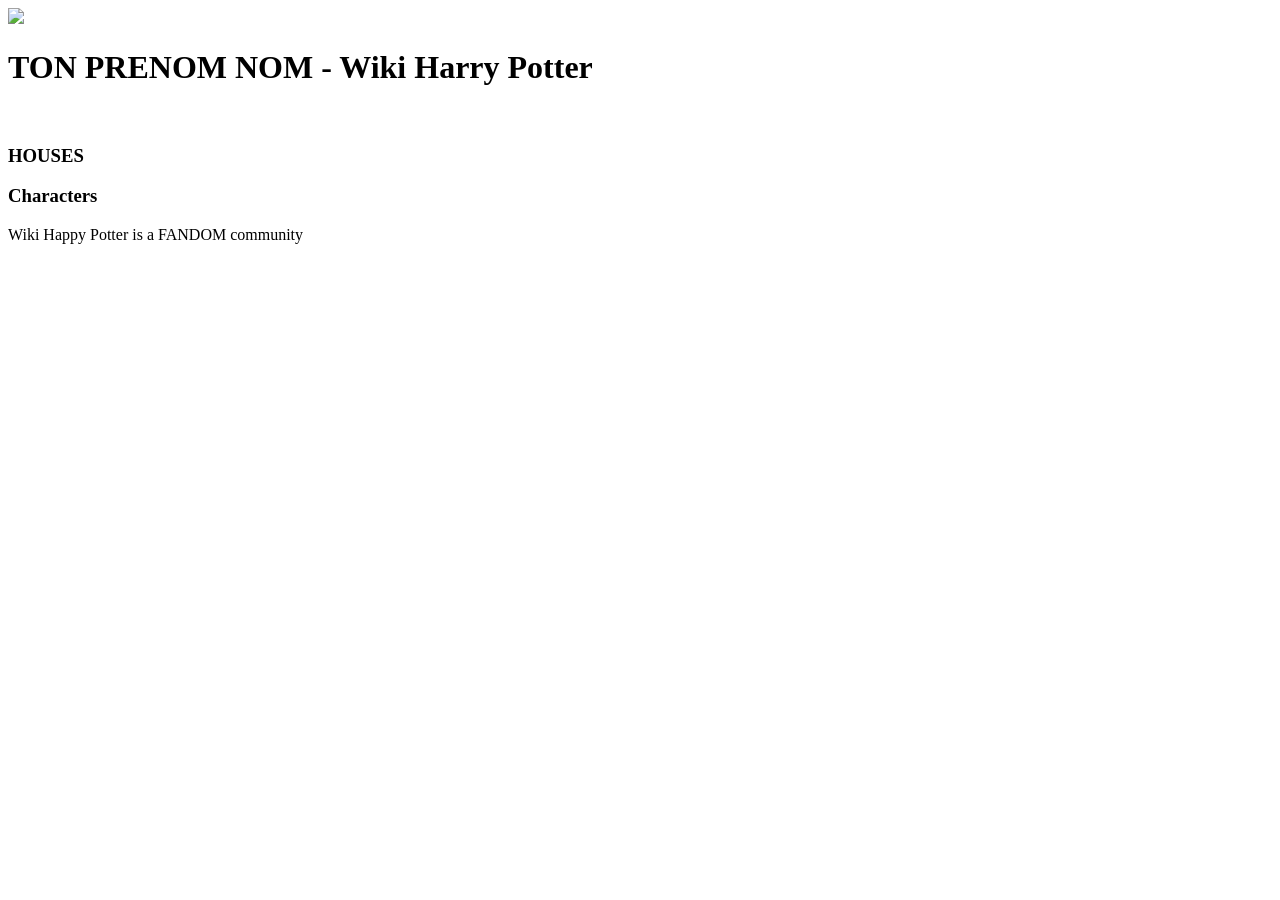
==== index.html @ 36b010b4 "first commit" ====
<!DOCTYPE html>
<html lang="en">
  <head>
    <meta charset="UTF-8" />
    <meta name="viewport" content="width=device-width, initial-scale=1.0" />
    <link rel="stylesheet" href="./css/style.css" />
     <title>TON PRENOM NOM - Partiel Harry Potter</title>
  </head>
  <body>
   
    <main>
       <header class="header">
      <div class="header__right">
        <img src="./images/logo/logo.png" />
      </div>
      <div class="header__left">
        <h1>TON PRENOM NOM - Wiki Harry Potter</h1>
   
        <img src="./images/menu.png" alt="" srcset="" />
      </div>
    </header>
      <section>
        <h3>HOUSES</h3>
        <div class="houses"></div>
      </section>
      <section>
        <h3>Characters</h3>
        <div class="characters"></div>
      </section>
    </main>
    <footer>
      <p>Wiki Happy Potter is a FANDOM community</p>
    </footer>
  </body>
</html>
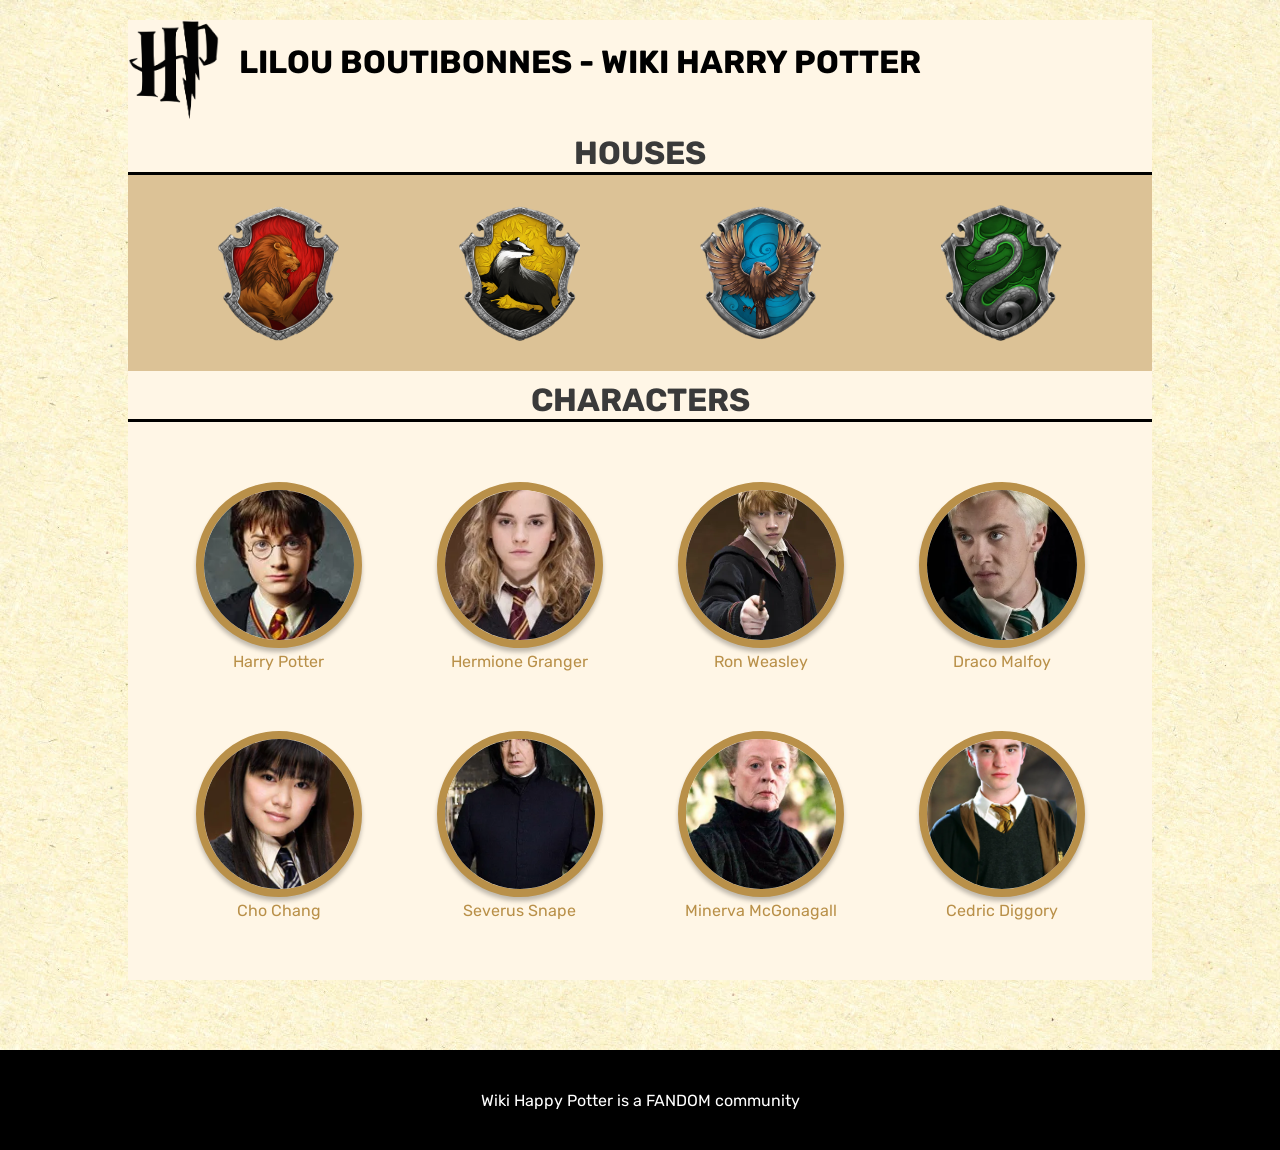
==== commit 7266cb44: "static menu" ====
--- a/index.html
+++ b/index.html
@@ -4,28 +4,69 @@
     <meta charset="UTF-8" />
     <meta name="viewport" content="width=device-width, initial-scale=1.0" />
     <link rel="stylesheet" href="./css/style.css" />
-     <title>TON PRENOM NOM - Partiel Harry Potter</title>
+    <script src="./js/script.js" defer></script>
+     <title>Lilou BOUTIBONNES - Partiel Harry Potter</title>
   </head>
   <body>
    
     <main>
        <header class="header">
       <div class="header__right">
-        <img src="./images/logo/logo.png" />
+         <img src="./images/logo.png" alt="Logo Harry Potter" />
       </div>
       <div class="header__left">
-        <h1>TON PRENOM NOM - Wiki Harry Potter</h1>
-   
+        <h1>Lilou BOUTIBONNES - Wiki Harry Potter</h1>
         <img src="./images/menu.png" alt="" srcset="" />
       </div>
     </header>
       <section>
         <h3>HOUSES</h3>
-        <div class="houses"></div>
+        <div class="houses">
+          <img src="./images/Gryffindor.png" alt="Gryffindor" />
+          <img src="./images/Hufflepuff.png" alt="Hufflepuff" />
+          <img src="./images/Ravenclaw.png" alt="Ravenclaw" />
+          <img src="./images/Slytherin.png" alt="Slytherin" />
+        </div>
       </section>
       <section>
         <h3>Characters</h3>
-        <div class="characters"></div>
+        <div class="characters">
+        <div>
+            <img src="./images/harry.webp" alt="harry" />
+            <p>Harry Potter</p>
+        </div>
+        <div>
+          <img src="./images/hermione.webp" alt="hermione" />
+          <p>Hermione Granger</p>
+        </div>
+        <div>
+          <img src="./images/ron.webp" alt="ron" />
+          <p>Ron Weasley</p>
+        </div>
+        <div>
+          <img src="./images/draco.webp" alt="draco" />
+          <p>Draco Malfoy</p>
+        </div>
+        <div>
+            <img src="./images/cho.webp" alt="cho" />
+            <p>Cho Chang</p>   
+        </div>
+        <div>
+            <img src="./images/snape.webp" alt="snape" />
+            <p>Severus Snape</p>
+        </div>
+        <div>
+            <img src="./images/mcgonagall.webp" alt="mcgonagall" />
+            <p>Minerva McGonagall</p>
+        </div>
+        <div>
+            <img src="./images/cedric.webp" alt="cedric" />
+            <p>Cedric Diggory</p>
+        </div>
+      </div>
+          
+                        
+                    
       </section>
     </main>
     <footer>
--- a/css/style.css
+++ b/css/style.css
@@ -0,0 +1,214 @@
+:root {
+  --light: #fff6e6;
+  --darkGrey: #3a3a3a;
+  --gold: #b99049;
+  --red: #b71713;
+  --green: #124b10;
+  --blue: #078cb1;
+  --yellow: #e1b50c;
+}
+
+@font-face {
+  font-family: "Rubik";
+  src: url("./../font/Rubik-Regular.ttf");
+}
+@font-face {
+  font-family: "Rubik";
+  src: url("./../font/Rubik-Bold.ttf");
+  font-weight: bold;
+}
+* {
+  margin: 0;
+  padding: 0;
+}
+
+body {
+  background: url("./../images/bgHP.webp") repeat;
+  font-family: "Rubik";
+}
+
+main {
+  background-color: var(--light);
+  max-width: 1024px;
+  margin: auto;
+  margin-bottom: 70px;
+}
+main h3 {
+  text-transform: uppercase;
+  border-bottom: 3px solid black;
+  text-align: center;
+  color: var(--DarkGrey, #3a3a3a);
+  text-align: center;
+  font-family: Rubik;
+  font-size: 32px;
+  font-style: normal;
+  font-weight: 700;
+  line-height: normal;
+  padding-top: 10px;
+}
+main h2 {
+  color: var(--DarkGrey, #3a3a3a);
+  text-align: center;
+  font-family: Roboto;
+  font-size: 40px;
+  font-style: normal;
+  font-weight: 400;
+  line-height: normal;
+  margin-bottom: 54px;
+}
+
+footer {
+  background-color: #000;
+  height: 100px;
+  display: flex;
+  justify-content: center;
+  align-items: center;
+}
+footer p {
+  text-align: center;
+  color: #fff;
+}
+
+.header {
+  display: flex;
+  max-width: 1024px;
+  margin: auto;
+  margin-top: 20px;
+}
+.header h1 {
+  margin-bottom: 20px;
+}
+.header__right img {
+  height: 100px;
+  margin-right: 20px;
+}
+.header__left {
+  width: 100%;
+  display: flex;
+  align-items: center;
+  text-transform: uppercase;
+}
+.header__left ul {
+  display: flex;
+  justify-content: space-between;
+  width: 80%;
+}
+.header__left ul li {
+  list-style: none;
+  font-weight: bold;
+}
+.header__left img {
+  display: none;
+}
+
+.houses {
+  display: flex;
+  justify-content: space-around;
+  background: rgba(185, 144, 73, 0.5);
+  padding: 30px;
+  flex-wrap: wrap;
+}
+.houses > div {
+  border-radius: 140px;
+  width: 140px;
+  height: 140px;
+  text-align: center;
+}
+.houses > div:hover {
+  background: #fff6e6;
+}
+.houses img {
+  width: 121px;
+  height: 136px;
+}
+
+.characters {
+  display: flex;
+  justify-content: space-around;
+  flex-wrap: wrap;
+  padding: 30px;
+}
+.characters > div {
+  padding: 30px;
+}
+.characters img {
+  width: 150px;
+  height: 150px;
+  border-radius: 150px;
+  border: 8px solid var(--Gold, #b99049);
+  background: url(<path-to-image>), lightgray -1.24px 0px/101.653% 141.566% no-repeat;
+  box-shadow: 0px 4px 4px 0px rgba(0, 0, 0, 0.25);
+  object-fit: cover;
+}
+.characters p {
+  text-align: center;
+  color: var(--Gold, #b99049);
+}
+
+/* PAGE PERSO */
+.page_perso h3 {
+  padding: 50px 50px 0 50px;
+}
+.page_perso .perso {
+  background: rgba(185, 144, 73, 0.5);
+  padding: 50px;
+  display: flex;
+}
+.page_perso .perso__right {
+  display: flex;
+  flex-direction: column;
+  justify-content: space-between;
+  width: 100%;
+}
+.page_perso .perso__right > div {
+  display: flex;
+  justify-content: space-around;
+}
+.page_perso .perso__right p.attr {
+  font-weight: bold;
+}
+.page_perso figure {
+  width: 215px;
+  margin-right: 120px;
+}
+.page_perso figure img {
+  width: 100%;
+}
+.page_perso figure figcaption {
+  background: rgba(255, 255, 255, 0.5);
+  display: flex;
+  align-items: center;
+  height: 66px;
+  justify-content: center;
+  font-size: 20px;
+}
+.page_perso .house__perso {
+  display: flex;
+  justify-content: center;
+  align-items: center;
+}
+
+@media screen and (max-width: 425px) {
+  header {
+    width: 90%;
+  }
+  header h1,
+header ul {
+    display: none !important;
+  }
+  header .header__left {
+    display: flex;
+    justify-content: flex-end;
+  }
+  header .header__left img {
+    display: block !important;
+    height: 70px;
+  }
+
+  .houses {
+    flex-direction: column;
+    align-content: space-around;
+  }
+}
+
+/*# sourceMappingURL=style.css.map */
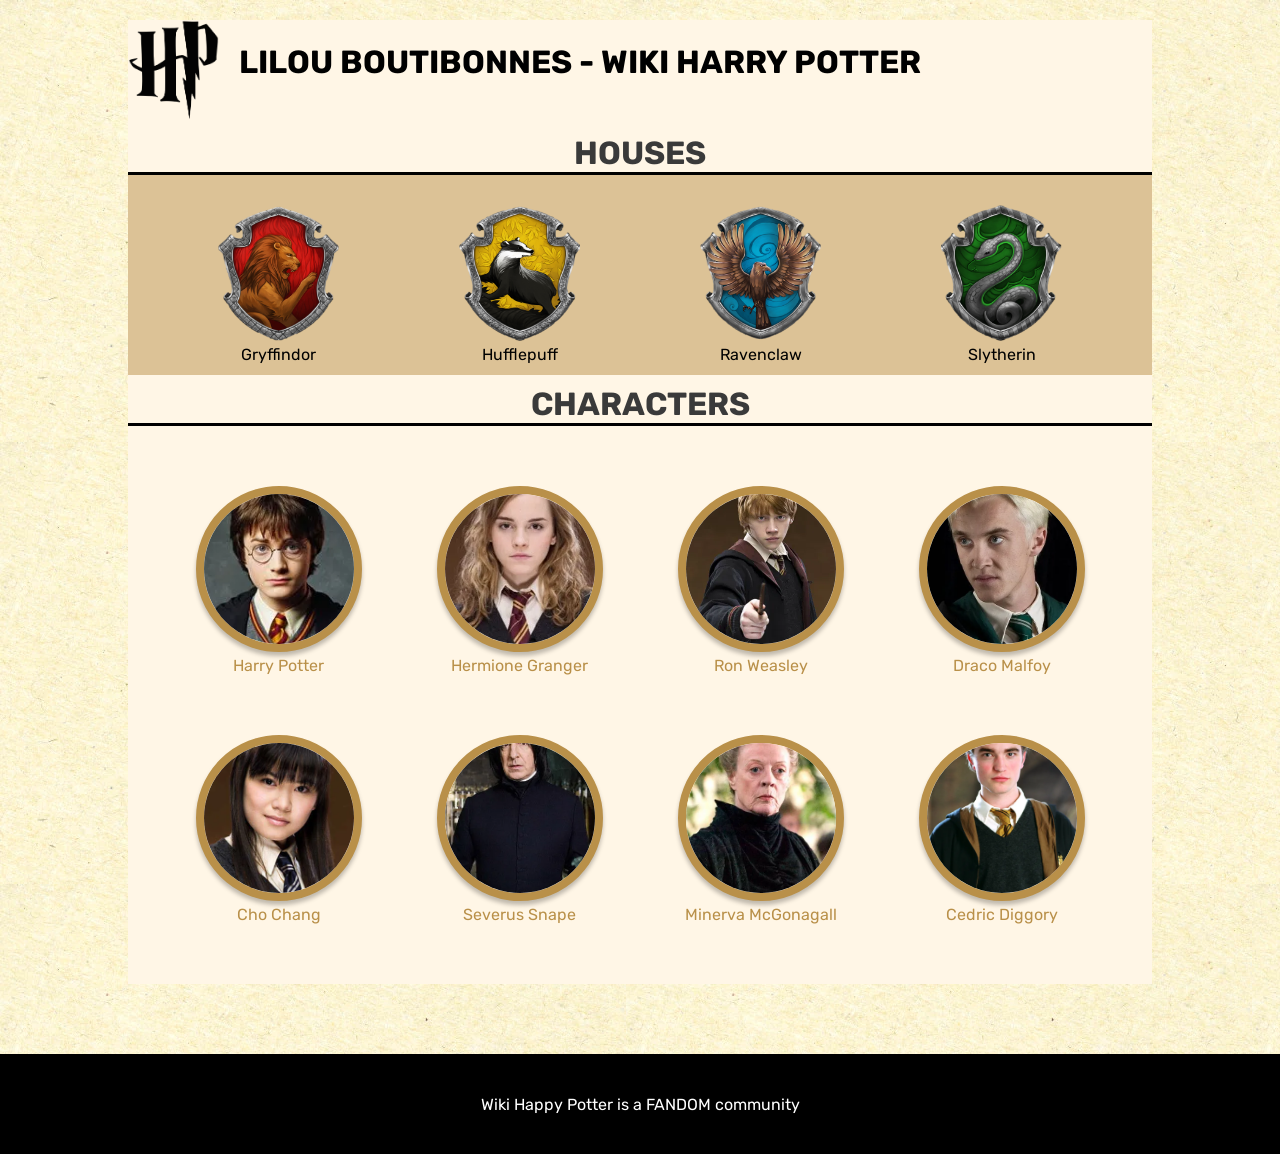
==== commit 1ed3b3c0: "hover + page détails" ====
--- a/index.html
+++ b/index.html
@@ -22,32 +22,46 @@
       <section>
         <h3>HOUSES</h3>
         <div class="houses">
-          <img src="./images/Gryffindor.png" alt="Gryffindor" />
-          <img src="./images/Hufflepuff.png" alt="Hufflepuff" />
-          <img src="./images/Ravenclaw.png" alt="Ravenclaw" />
-          <img src="./images/Slytherin.png" alt="Slytherin" />
+          <div>
+            <img src="./images/Gryffindor.png" alt="Gryffindor" />
+            <p>Gryffindor</p>            
+          </div>
+          <div>
+            <img src="./images/Hufflepuff.png" alt="Hufflepuff" />
+            <p>Hufflepuff</p>
+          </div>
+          <div>
+            <img src="./images/Ravenclaw.png" alt="Ravenclaw" />
+            <p>Ravenclaw</p>
+          </div>
+          <div>
+            <img src="./images/Slytherin.png" alt="Slytherin" />
+            <p>Slytherin</p>
+          </div>
         </div>
       </section>
       <section>
         <h3>Characters</h3>
         <div class="characters">
-        <div>
-            <img src="./images/harry.webp" alt="harry" />
-            <p>Harry Potter</p>
+        <div class="gryffindor">
+            <a class="character-link" href="./details.html">
+              <img src="./images/harry.webp" alt="harry" />
+              <p>Harry Potter</p>
+            </a>
         </div>
-        <div>
+        <div class="gryffindor">
           <img src="./images/hermione.webp" alt="hermione" />
           <p>Hermione Granger</p>
         </div>
-        <div>
+        <div class="gryffindor">
           <img src="./images/ron.webp" alt="ron" />
           <p>Ron Weasley</p>
         </div>
-        <div>
+        <div class="slytherin">
           <img src="./images/draco.webp" alt="draco" />
           <p>Draco Malfoy</p>
         </div>
-        <div>
+        <div class="ravenclaw">
             <img src="./images/cho.webp" alt="cho" />
             <p>Cho Chang</p>   
         </div>
@@ -59,7 +73,7 @@
             <img src="./images/mcgonagall.webp" alt="mcgonagall" />
             <p>Minerva McGonagall</p>
         </div>
-        <div>
+        <div class="hufflepuff">
             <img src="./images/cedric.webp" alt="cedric" />
             <p>Cedric Diggory</p>
         </div>
--- a/css/style.css
+++ b/css/style.css
@@ -140,9 +140,47 @@
   box-shadow: 0px 4px 4px 0px rgba(0, 0, 0, 0.25);
   object-fit: cover;
 }
+
+.gryffindor img:hover {
+  border: 8px solid var(--red, #b71713);
+}
+
+.gryffindor:hover p {
+  color: var(--red, #b71713);
+}
+
+.slytherin img:hover {
+  border: 8px solid var(--green, #124b10);
+}
+
+.slytherin:hover p {
+  color: var(--green, #124b10);
+}
+
+.ravenclaw img:hover {
+  border: 8px solid var(--blue, #078cb1);
+}
+
+.ravenclaw:hover p {
+  color: var(--blue, #078cb1);
+}
+
+.hufflepuff img:hover {
+  border: 8px solid var(--yellow, #e1b50c);
+}
+
+.hufflepuff:hover p {
+  color: var(--yellow, #e1b50c);
+}
+
+
 .characters p {
   text-align: center;
   color: var(--Gold, #b99049);
+}
+.characters .character-link {
+  color: inherit;
+  text-decoration: none;
 }
 
 /* PAGE PERSO */
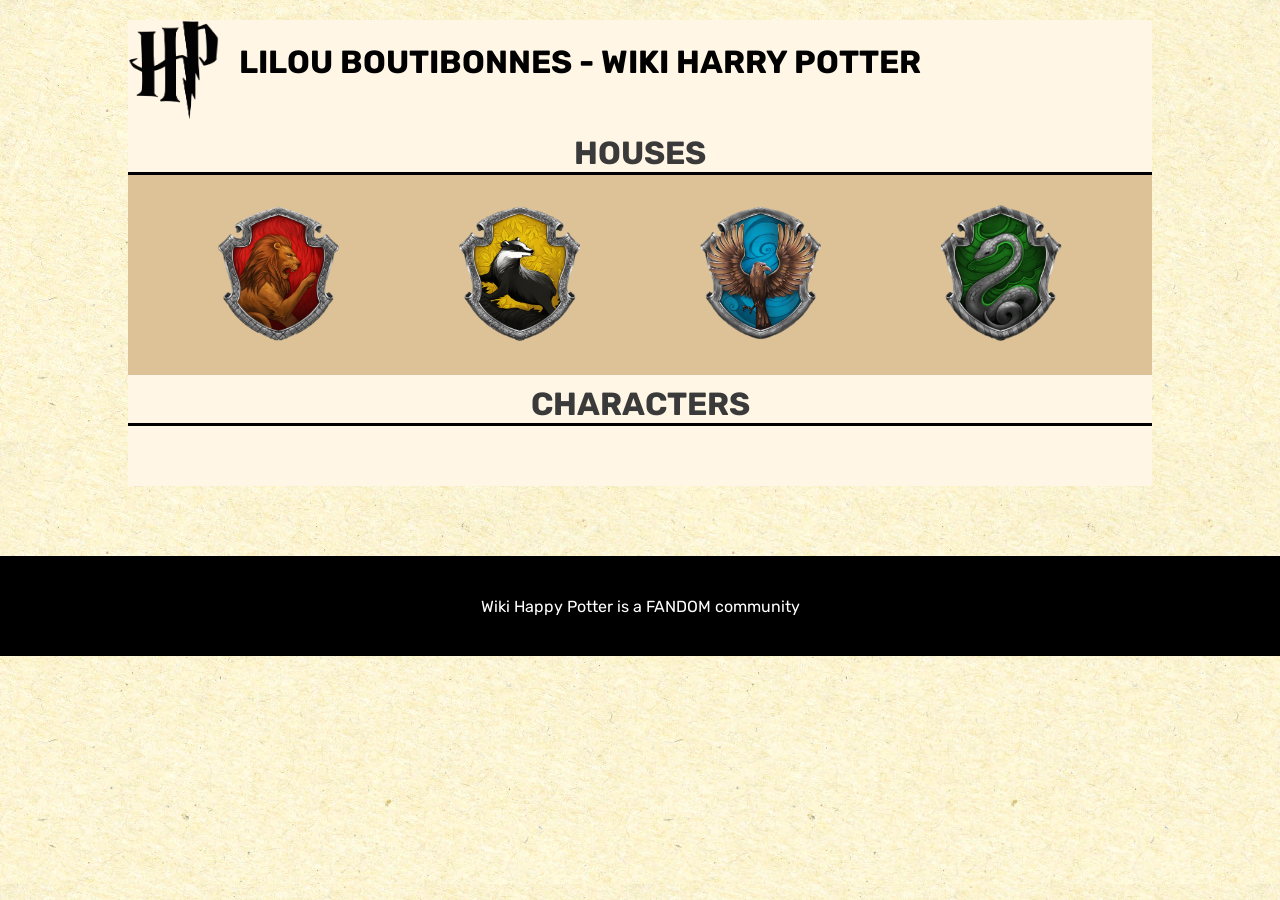
==== commit c4bf2c1e: "ajout API et filtre" ====
--- a/index.html
+++ b/index.html
@@ -22,65 +22,27 @@
       <section>
         <h3>HOUSES</h3>
         <div class="houses">
-          <div>
+          <div >
             <img src="./images/Gryffindor.png" alt="Gryffindor" />
-            <p>Gryffindor</p>            
           </div>
           <div>
             <img src="./images/Hufflepuff.png" alt="Hufflepuff" />
-            <p>Hufflepuff</p>
           </div>
           <div>
             <img src="./images/Ravenclaw.png" alt="Ravenclaw" />
-            <p>Ravenclaw</p>
           </div>
           <div>
             <img src="./images/Slytherin.png" alt="Slytherin" />
-            <p>Slytherin</p>
           </div>
         </div>
       </section>
+      
+      
       <section>
         <h3>Characters</h3>
         <div class="characters">
-        <div class="gryffindor">
-            <a class="character-link" href="./details.html">
-              <img src="./images/harry.webp" alt="harry" />
-              <p>Harry Potter</p>
-            </a>
-        </div>
-        <div class="gryffindor">
-          <img src="./images/hermione.webp" alt="hermione" />
-          <p>Hermione Granger</p>
-        </div>
-        <div class="gryffindor">
-          <img src="./images/ron.webp" alt="ron" />
-          <p>Ron Weasley</p>
-        </div>
-        <div class="slytherin">
-          <img src="./images/draco.webp" alt="draco" />
-          <p>Draco Malfoy</p>
-        </div>
-        <div class="ravenclaw">
-            <img src="./images/cho.webp" alt="cho" />
-            <p>Cho Chang</p>   
-        </div>
-        <div>
-            <img src="./images/snape.webp" alt="snape" />
-            <p>Severus Snape</p>
-        </div>
-        <div>
-            <img src="./images/mcgonagall.webp" alt="mcgonagall" />
-            <p>Minerva McGonagall</p>
-        </div>
-        <div class="hufflepuff">
-            <img src="./images/cedric.webp" alt="cedric" />
-            <p>Cedric Diggory</p>
-        </div>
-      </div>
-          
-                        
-                    
+        
+        </div>               
       </section>
     </main>
     <footer>
--- a/css/style.css
+++ b/css/style.css
@@ -128,7 +128,7 @@
   flex-wrap: wrap;
   padding: 30px;
 }
-.characters > div {
+.characters > article {
   padding: 30px;
 }
 .characters img {
